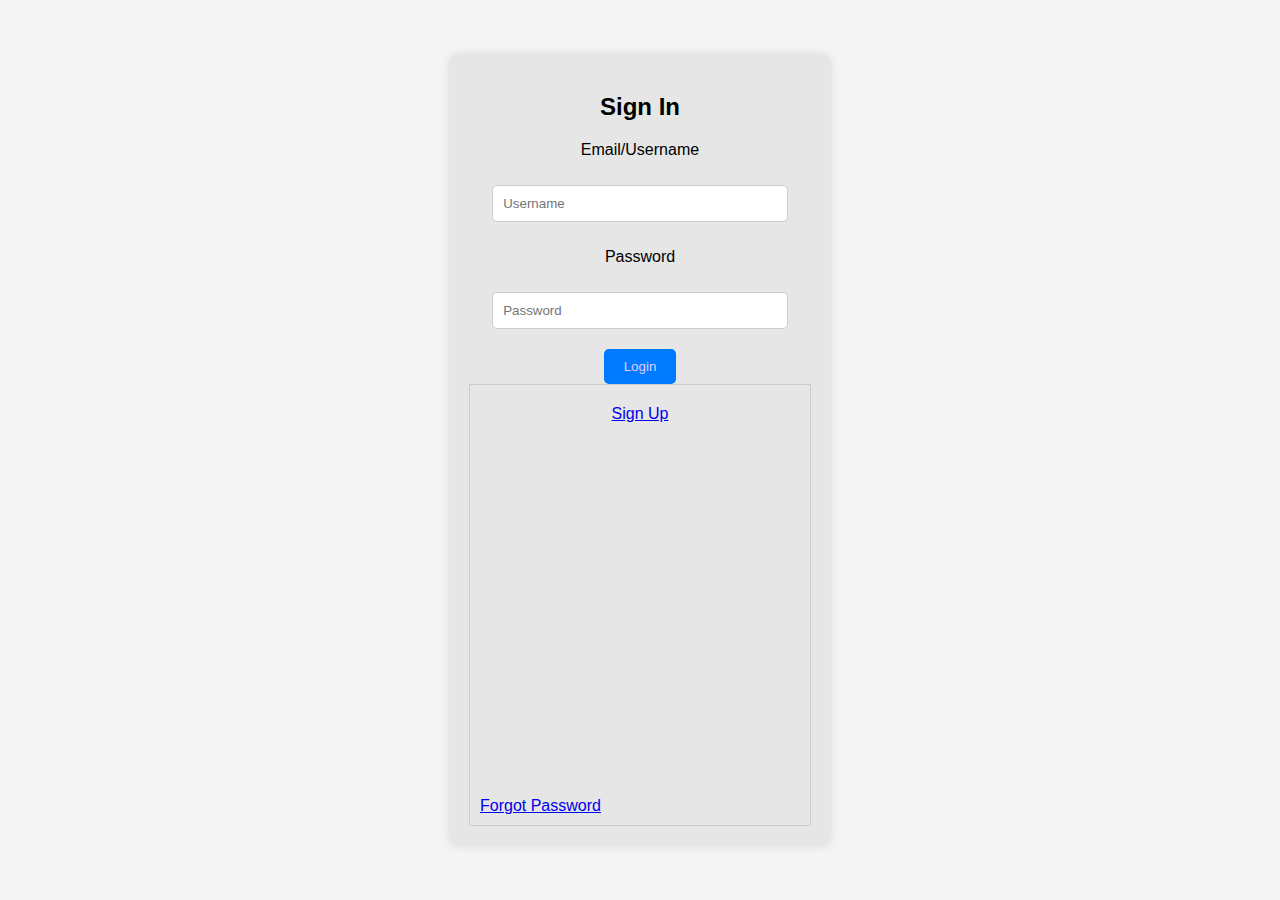
==== index.html @ a40cd329 "Changes to the sign in screen 3rd" ====
<!DOCTYPE html>
<html lang="en">
<head>
    <meta charset="UTF-8">
    <meta name="viewport" content="width=device-width, initial-scale=1.0">
    <link rel="stylesheet" href="style.css">
    <title>Economic Pulse</title>
</head>
<body>
    <!-- Sign In / Sign Up Screen -->
    <section id="signin-screen" class="screen">
        <h2> <b>Sign In</b> </h2>
        <form>
            <p>Email/Username</p>
            <input type="text" placeholder="Username" required>
            <p>Password</p>
            <input type="password" placeholder="Password" required>
            <button id="login-button" type="button">Login</button>
         <div class="container">  
            <div class="forgot-password"><a href="#" id="forgot-password">Forgot Password</a></div>
            <div class="sign-up"><a href="#" id="Sign Up">Sign Up</a></div>
        </div>
        </form>
    </section>

    <!-- Forgot Password Screen 
    <section id="forgot-password-screen" class="screen">
        <h2>Forgot Password</h2>
        <form>
            <input type="email" placeholder="Enter your email" required>
            <button type="submit">Submit</button>
        </form>
        <p><a href="#" id="back-to-signin-link">Back to Sign In</a></p>
    </section>

     Landing Page 
    <section id="landing-page" class="screen">
        <h2>Welcome to Economic Pulse</h2>
        <button id="client-profile-button" type="button">View Client Profiles</button>
        <button id="client-info-button" type="button">View Client Info</button>
        <button id="prediction-process-button" type="button">Start Prediction Process</button>
    </section>

    <!-- Client Profile Page 
    <section id="client-profile-page" class="screen">
        <h2>Client Profiles</h2>
        <ul>
            <li>Client 1 - <button type="button">View Profile</button></li>
            <li>Client 2 - <button type="button">View Profile</button></li>
            <li>Client 3 - <button type="button">View Profile</button></li>
        </ul>
        <button id="back-to-landing-button1" type="button">Back to Landing</button>
    </section>

    <!-- Client Info Page 
    <section id="client-info-page" class="screen">
        <h2>Client Info</h2>
        <p>Client Information Details</p>
        <button id="back-to-landing-button2" type="button">Back to Landing</button>
    </section>

    <!-- Prediction Process Page
    <section id="prediction-process-page" class="screen">
        <h2>Prediction Process</h2>
        <button id="offer-loan-button" type="button">Offer Loan to Client</button>
        <button id="back-to-landing-button3" type="button">Back to Landing</button>
    </section>

    <!-- Offer Loan to Client Page 
    <section id="offer-loan-page" class="screen">
        <h2>Offer Loan to Client</h2>
        <p>Loan Offer Details and Confirmation</p>
        <button id="back-to-landing-button4" type="button">Back to Landing</button>
    </section>-->

    <script src="script.js"></script>
</body>
</html>
---- style.css ----
/* General Styles */
body {
    font-family:Arial, Helvetica, sans-serif;
    margin: 0;
    padding: 0;
    display: flex;
    justify-content: center;
    align-items: center;
    height: 100vh;
    background-color: #f4f4f4;
}

.screen {
    display: none;
    text-align: center;
    padding: 20px;
    background-color:#E6E6E6;
    border-radius: 10px;
    box-shadow: 0 0 10px rgba(0, 0, 0, 0.1);
}

.forgot-password {
    position: absolute;
    bottom: 10px;
    left: 10px;
    text-decoration: none;
    color: #E4CCFF;
}

.container {
    position: relative;
    width: 300px;
    height: 400px;
    margin: 0 auto;
    border: 1px solid #ccc;
    padding: 20px;
}

h2 {
    margin-bottom: 20px;
}

input[type="text"], input[type="password"], input[type="email"] {
    width: 80%;
    padding: 10px;
    margin: 10px 0;
    border: 1px solid #ccc;
    border-radius: 5px;
}

button {
    padding: 10px 20px;
    background-color: #007bff;
    color: #E4CCFF;
    border: none;
    border-radius: 5px;
    cursor: pointer;
    margin-top: 10px;
}

button:hover {
    background-color: #E4CCFF;
}

/* Display the first screen by default */
#signin-screen {
    display: block;
}
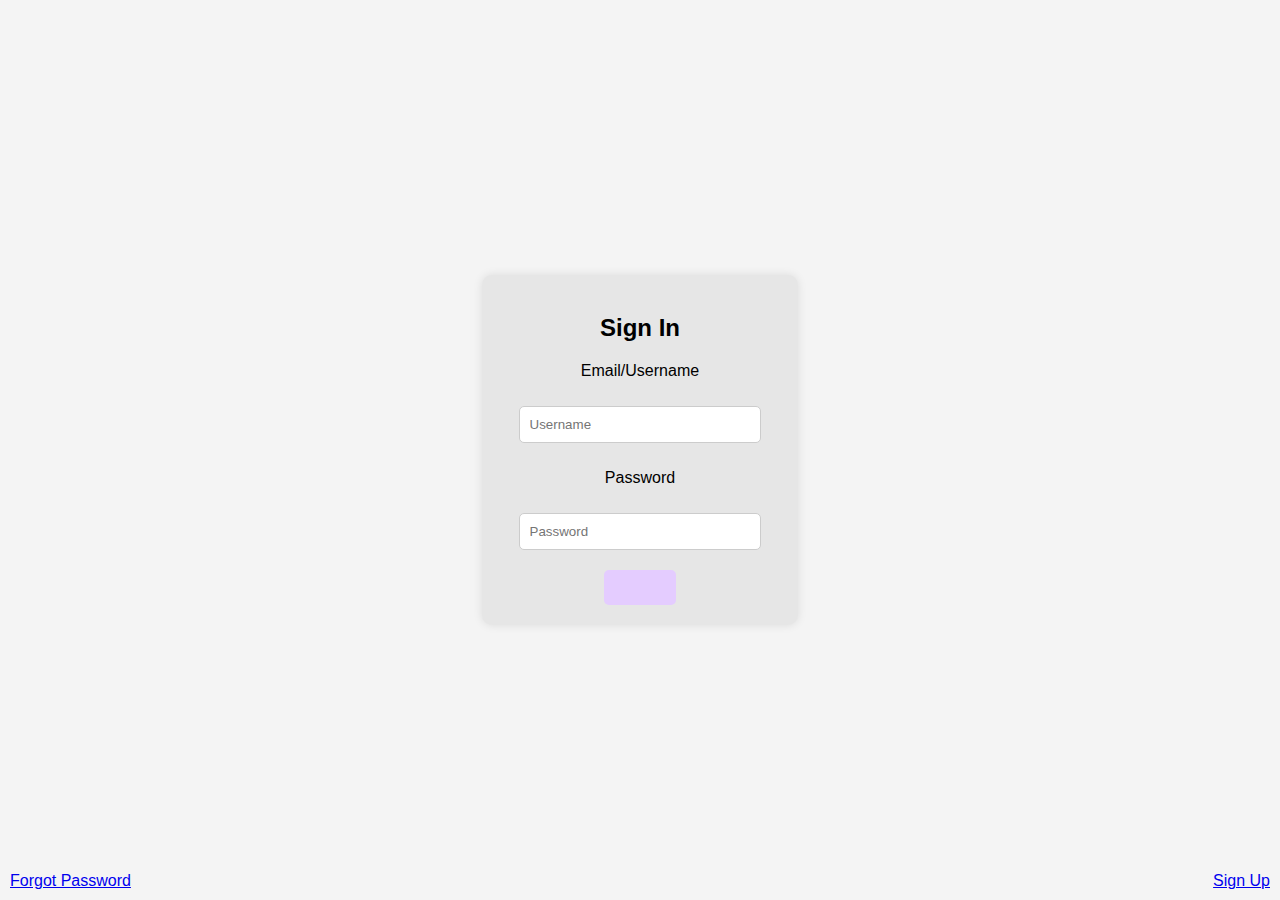
==== commit ae9b4dcb: "Changes to the sign in screen 5th" ====
--- a/index.html
+++ b/index.html
@@ -15,11 +15,9 @@
             <input type="text" placeholder="Username" required>
             <p>Password</p>
             <input type="password" placeholder="Password" required>
-            <button id="login-button" type="button">Login</button>
-         <div class="container">  
+            <button id="login-button" type="button">Login</button> 
             <div class="forgot-password"><a href="#" id="forgot-password">Forgot Password</a></div>
             <div class="sign-up"><a href="#" id="Sign Up">Sign Up</a></div>
-        </div>
         </form>
     </section>
 
--- a/style.css
+++ b/style.css
@@ -27,6 +27,13 @@
     color: #E4CCFF;
 }
 
+.sign-up {
+    position: absolute;
+    bottom: 10px;
+    right: 10px;
+    text-decoration: none;
+    color: green;
+}
 .container {
     position: relative;
     width: 300px;
@@ -50,7 +57,7 @@
 
 button {
     padding: 10px 20px;
-    background-color: #007bff;
+    background-color: #E4CCFF;
     color: #E4CCFF;
     border: none;
     border-radius: 5px;
@@ -59,7 +66,7 @@
 }
 
 button:hover {
-    background-color: #E4CCFF;
+    background-color: white;
 }
 
 /* Display the first screen by default */
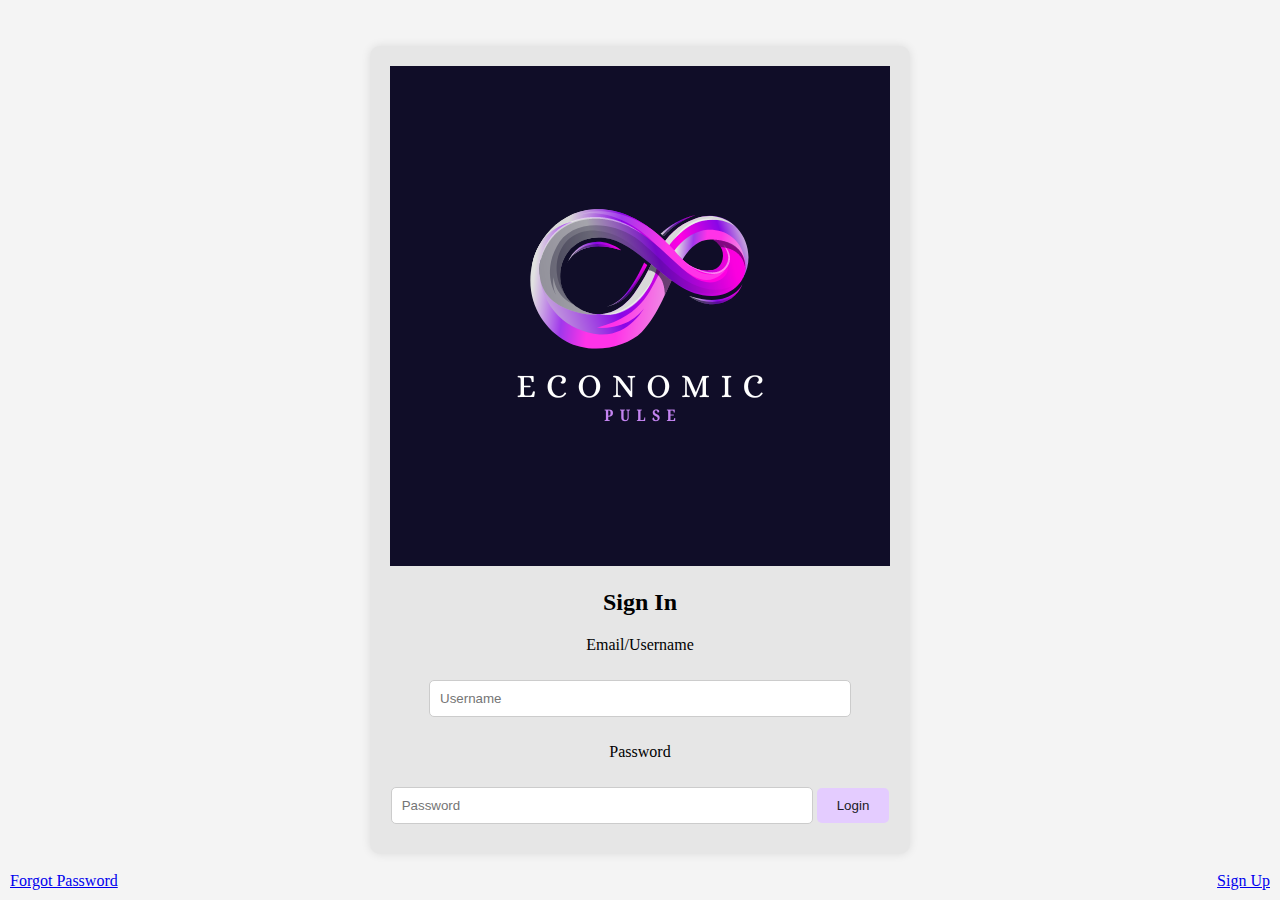
==== commit aef7a3a4: "Added logo" ====
--- a/index.html
+++ b/index.html
@@ -9,6 +9,9 @@
 <body>
     <!-- Sign In / Sign Up Screen -->
     <section id="signin-screen" class="screen">
+        <div class="logo">
+            <img src="economic.png" alt="Economic Pulse Logo">
+        </div>
         <h2> <b>Sign In</b> </h2>
         <form>
             <p>Email/Username</p>
--- a/style.css
+++ b/style.css
@@ -1,6 +1,6 @@
 /* General Styles */
 body {
-    font-family:Arial, Helvetica, sans-serif;
+    font-family:'Times New Roman', Times, serif;
     margin: 0;
     padding: 0;
     display: flex;
@@ -58,7 +58,7 @@
 button {
     padding: 10px 20px;
     background-color: #E4CCFF;
-    color: #E4CCFF;
+    color: #201b25;
     border: none;
     border-radius: 5px;
     cursor: pointer;
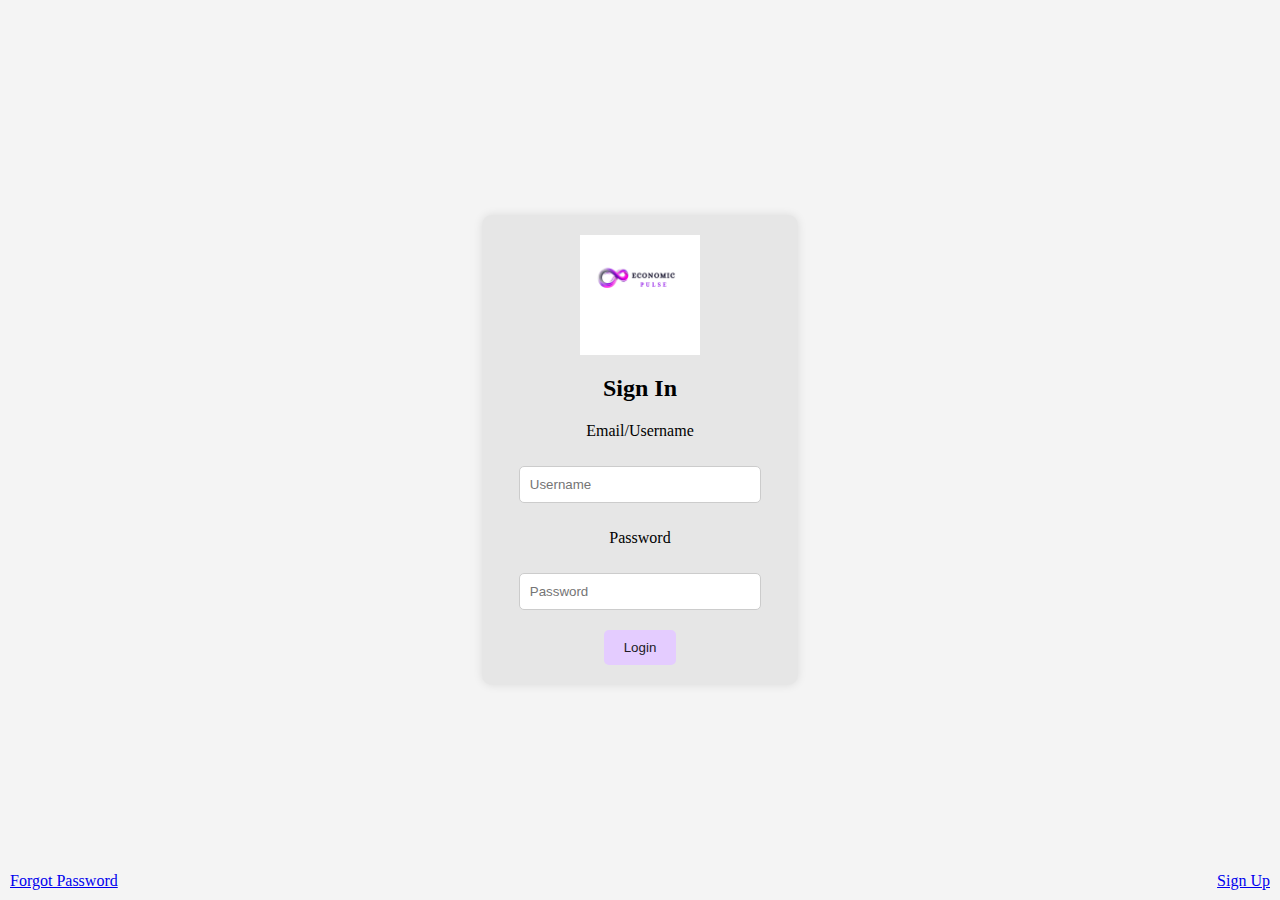
==== commit aaecef69: "Added html files and linked them" ====
--- a/index.html
+++ b/index.html
@@ -20,7 +20,7 @@
             <input type="password" placeholder="Password" required>
             <button id="login-button" type="button">Login</button> 
             <div class="forgot-password"><a href="#" id="forgot-password">Forgot Password</a></div>
-            <div class="sign-up"><a href="#" id="Sign Up">Sign Up</a></div>
+            <div class="sign-up"><a href="sign-up.html" id="Sign Up">Sign Up</a></div>
         </form>
     </section>
 
--- a/style.css
+++ b/style.css
@@ -8,6 +8,13 @@
     align-items: center;
     height: 100vh;
     background-color: #f4f4f4;
+}
+
+.logo img {
+    width: 120px; /* Adjust the size as needed */
+    height: auto;
+    display: block;
+    margin: 0 auto; /* Center the logo */
 }
 
 .screen {
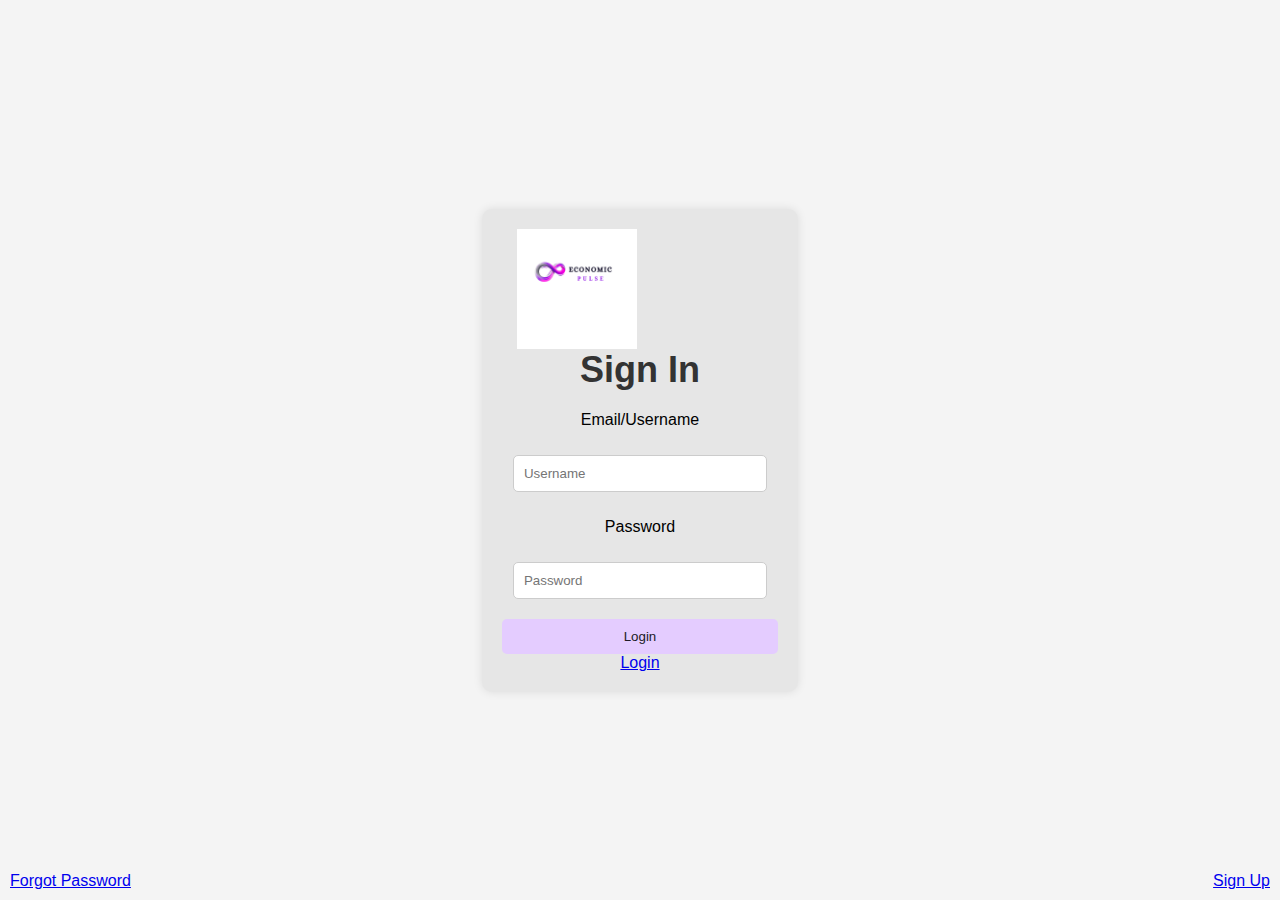
==== commit 6e3f8f4d: "Added landing-page.html and it content with css" ====
--- a/index.html
+++ b/index.html
@@ -4,6 +4,7 @@
     <meta charset="UTF-8">
     <meta name="viewport" content="width=device-width, initial-scale=1.0">
     <link rel="stylesheet" href="style.css">
+    <script src="scripts.js" defer></script>
     <title>Economic Pulse</title>
 </head>
 <body>
@@ -19,8 +20,9 @@
             <p>Password</p>
             <input type="password" placeholder="Password" required>
             <button id="login-button" type="button">Login</button> 
-            <div class="forgot-password"><a href="#" id="forgot-password">Forgot Password</a></div>
+            <div class="forgot-password"><a href="forgot-password.html" id="forgot-password">Forgot Password</a></div>
             <div class="sign-up"><a href="sign-up.html" id="Sign Up">Sign Up</a></div>
+            <div class="Login"><a href="landing-page.html" id="Log in">Login</a></div>
         </form>
     </section>
 
--- a/style.css
+++ b/style.css
@@ -1,6 +1,6 @@
 /* General Styles */
 body {
-    font-family:'Times New Roman', Times, serif;
+    font-family: 'Times New Roman', Times, serif;
     margin: 0;
     padding: 0;
     display: flex;
@@ -21,7 +21,7 @@
     display: none;
     text-align: center;
     padding: 20px;
-    background-color:#E6E6E6;
+    background-color: #E6E6E6;
     border-radius: 10px;
     box-shadow: 0 0 10px rgba(0, 0, 0, 0.1);
 }
@@ -41,25 +41,47 @@
     text-decoration: none;
     color: green;
 }
+
 .container {
     position: relative;
-    width: 300px;
-    height: 400px;
+    width: 320px; /* Width of the form container */
     margin: 0 auto;
-    border: 1px solid #ccc;
     padding: 20px;
+    background-color: #fff;
+    border-radius: 10px;
+    box-shadow: 0 0 10px rgba(0, 0, 0, 0.1); /* Box shadow for the container */
 }
 
+/* Add a small margin to the top to keep space between the h2 and the top of the form */
 h2 {
+    margin-top: 0;
     margin-bottom: 20px;
+    text-align: center;
+}
+
+hr {
+    height: 1px;         /* Set the height of the line */
+    background-color: #ccc; /* Set the color of the line */
+    margin: 20px 0;      /* Add some space above and below the line */
+}
+.form-group {
+    margin-bottom: 15px;
+    text-align: left; /* Align text to the left */
+}
+
+.form-group label {
+    display: block;
+    margin-bottom: 5px;
+    font-weight: bold;
 }
 
 input[type="text"], input[type="password"], input[type="email"] {
-    width: 80%;
+    width: calc(100% - 22px); /* Adjust width to match container */
     padding: 10px;
     margin: 10px 0;
     border: 1px solid #ccc;
     border-radius: 5px;
+    box-sizing: border-box;
 }
 
 button {
@@ -70,13 +92,100 @@
     border-radius: 5px;
     cursor: pointer;
     margin-top: 10px;
+    width: 100%; /* Make button full width */
 }
 
 button:hover {
     background-color: white;
+    color: #201b25;
 }
 
 /* Display the first screen by default */
 #signin-screen {
     display: block;
 }
+
+body {
+    font-family: Arial, sans-serif;
+    margin: 0;
+    padding: 0;
+    background-color: #f4f4f4;
+}
+
+header {
+    display: flex;
+    justify-content: space-between;
+    align-items: center;
+    padding: 20px;
+    background-color: #fff;
+    box-shadow: 0 2px 5px rgba(0, 0, 0, 0.1);
+}
+
+.logo {
+    width: 150px; /* Adjust size as needed */
+    height: auto;
+}
+
+.nav-button {
+    margin-left: 20px;
+    text-decoration: none;
+    color: #333;
+    font-weight: bold;
+}
+
+main {
+    text-align: center;
+    margin-top: 50px;
+}
+
+h2 {
+    font-size: 36px;
+    color: #333;
+}
+
+.simplified-section {
+    margin: 30px auto;
+    padding: 20px;
+    width: 60%;
+    border: 2px solid #333;
+    border-radius: 15px;
+    background-color: #E4CCFF;
+}
+
+h3 {
+    font-size: 28px;
+    color: #201b25;
+}
+
+.start-button {
+    margin-top: 20px;
+    padding: 10px 20px;
+    background-color: #333;
+    color: #fff;
+    border: none;
+    border-radius: 10px;
+    cursor: pointer;
+}
+
+.start-button:hover {
+    background-color: #555;
+}
+
+.detail-image {
+    margin-top: 40px;
+}
+
+.detail-image img {
+    width: 80%; /* Adjust size as needed */
+    height: auto;
+    border-radius: 10px;
+    box-shadow: 0 4px 8px rgba(0, 0, 0, 0.1);
+}
+
+footer {
+    margin-top: 50px;
+    padding: 20px;
+    background-color: #333;
+    color: #fff;
+    text-align: center;
+}
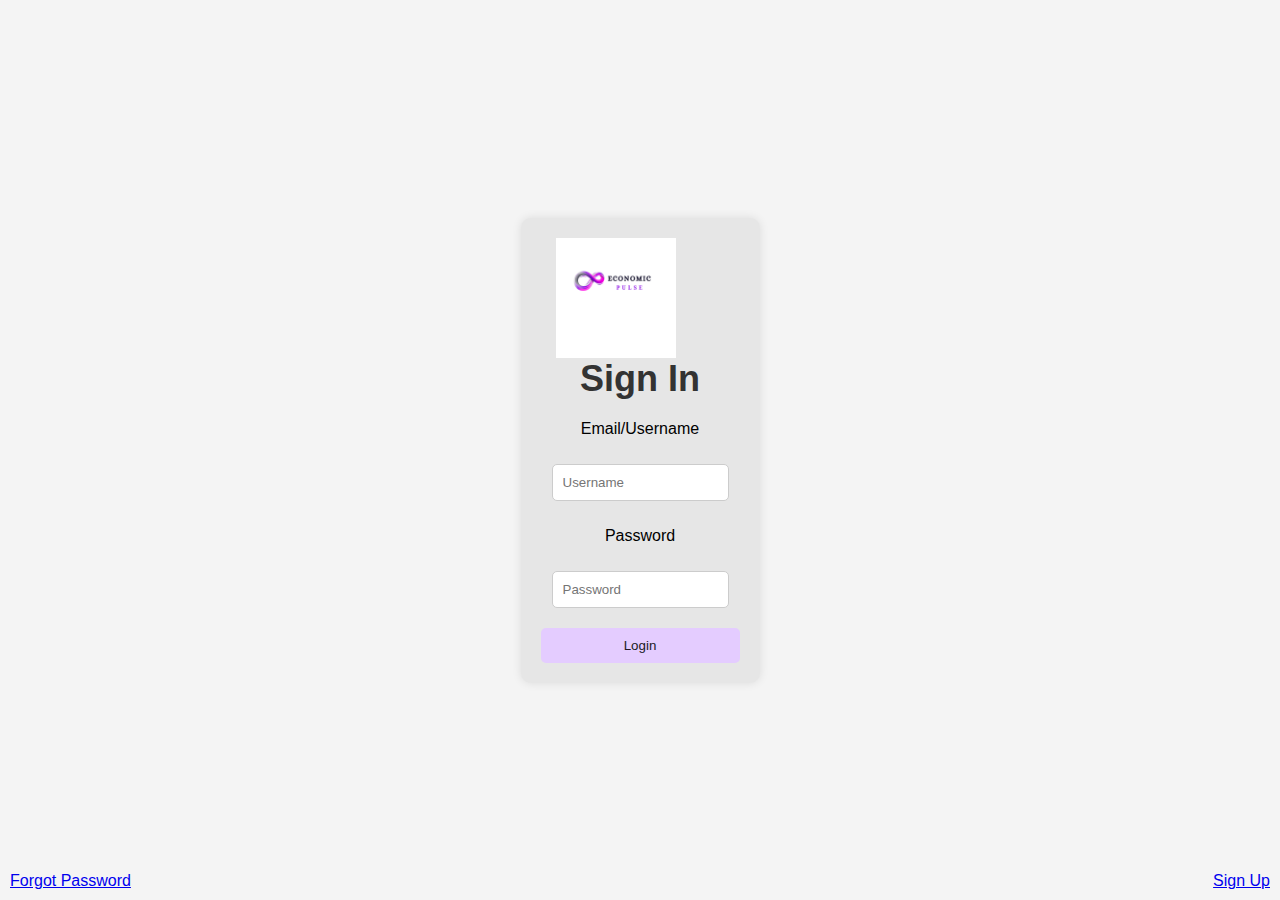
==== commit 77415143: "Added edits to the landing page" ====
--- a/index.html
+++ b/index.html
@@ -19,10 +19,9 @@
             <input type="text" placeholder="Username" required>
             <p>Password</p>
             <input type="password" placeholder="Password" required>
-            <button id="login-button" type="button">Login</button> 
+            <div class="Login"><a href="landing-page.html"> <button id="login-button" id="Log in" type="button">Login</button> </div>
             <div class="forgot-password"><a href="forgot-password.html" id="forgot-password">Forgot Password</a></div>
             <div class="sign-up"><a href="sign-up.html" id="Sign Up">Sign Up</a></div>
-            <div class="Login"><a href="landing-page.html" id="Log in">Login</a></div>
         </form>
     </section>
 
--- a/style.css
+++ b/style.css
@@ -160,7 +160,7 @@
 .start-button {
     margin-top: 20px;
     padding: 10px 20px;
-    background-color: #333;
+    background-color: #f3f3f3;
     color: #fff;
     border: none;
     border-radius: 10px;
